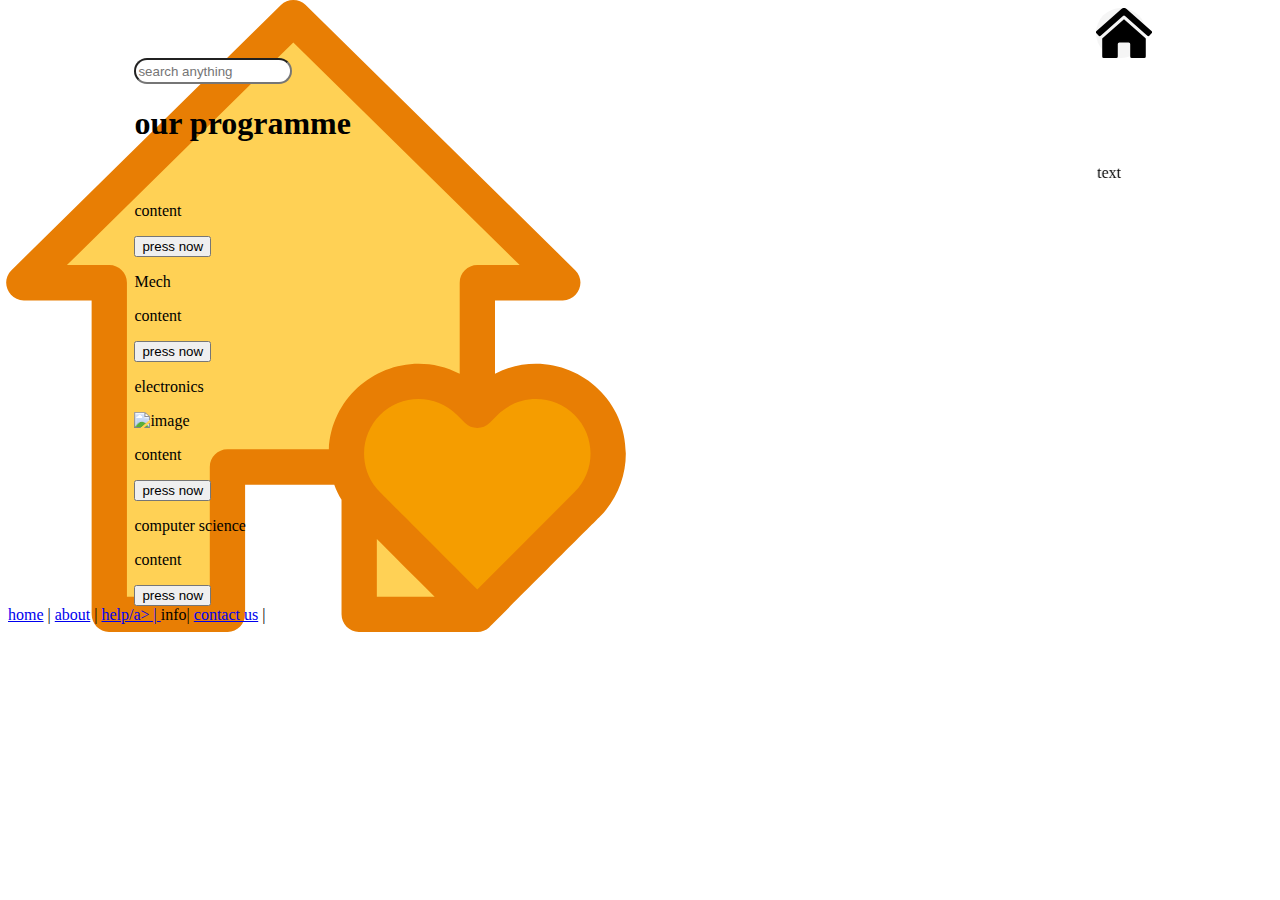
==== home.html @ 463bd4ae "commiting task 1" ====
<!DOCTYPE html>
<html lang="en">
<head>
    <meta charset="UTF-8">
    <meta http-equiv="X-UA-Compatible" content="IE=edge">
    <meta name="viewport" content="width=device-width, initial-scale=1.0">
    <title>Document</title>
    <link rel="stylesheet" href="style.css">
</head>
<body>
    <div class="maincontainer">
        <header>
            <div class="home">
                <img src="./icon.svg" alt="home icon">
            </div>
            <input type="text" id="search" class="search" placeholder="search anything">
        </header>
        <main>
            <h1>our programme</h1>
            <marquee behavior="" direction="">text</marquee>
            <div class="cardcontainer">
                <div class="card">
                    <div class="cardttitle">
                        <div class="cardbody">
                            <div class="cardinfo">
                                <p>content</p>
                                <button> press now</button>
                            </div>
                        </div>
                    
                    </div>
                </div>
                <div class="cardcontainer">
                    <div class="card">
                        <div class="cardttitle"><p>Mech</p>
                            <div class="cardbody">
                                <div class="cardinfo">
                                    <p>content</p>
                                    <button> press now</button>
                                </div>
                            </div>
                        
                        </div>
                    </div>
                    <div class="cardcontainer">
                        <div class="card">
                            <div class="cardttitle">
                                <p>electronics</p>
                            </div>
                                <div class="cardbody">
                                    <img src="image.src" alt="image" srcset="">
                                    <div class="cardinfo">
                                        <p>content</p>
                                        <button> press now</button>
                                    </div>
                                </div>
                            
                            
                        </div>
                        <div class="cardcontainer">
                            <div class="card">
                                <div class="cardttitle">
                                    <p>computer science</p>
                                    <div class="cardbody">
                                        <div class="cardinfo">
                                            <p>content</p>
                                            <button> press now</button>
                                        </div>
                                    </div>
                                
                                </div>
                            </div>
                
            </div>



        </main>
    </div>
    <footer>
    <div class="footer">
        <a href="#">home</a> |
        <a href="#">about</a> |
        <a href="#">help/a> |
        <a href="#"></a> info|
        <a href="#">contact us</a> |

    </div>    
    </footer>
</body>
</html>
---- style.css ----
.maincontainer{

    
    width: 80%;
    margin: auto auto;
}


body{
    background-image: url(./home.svg);
    background-repeat: no-repeat;
}

.header{
    display: flex;
    align-items: center;
}
.search{
    height: 20px;
    width: 150px;
    border-radius: 25px;
}
    


.img{
    width: 40px;
    height: 40px;

}
.home{
    width: 50px;
    height: 50px;
    background-color: whitesmoke;
    border-radius: 50%;
    display: flex;
    margin-left: auto;

}
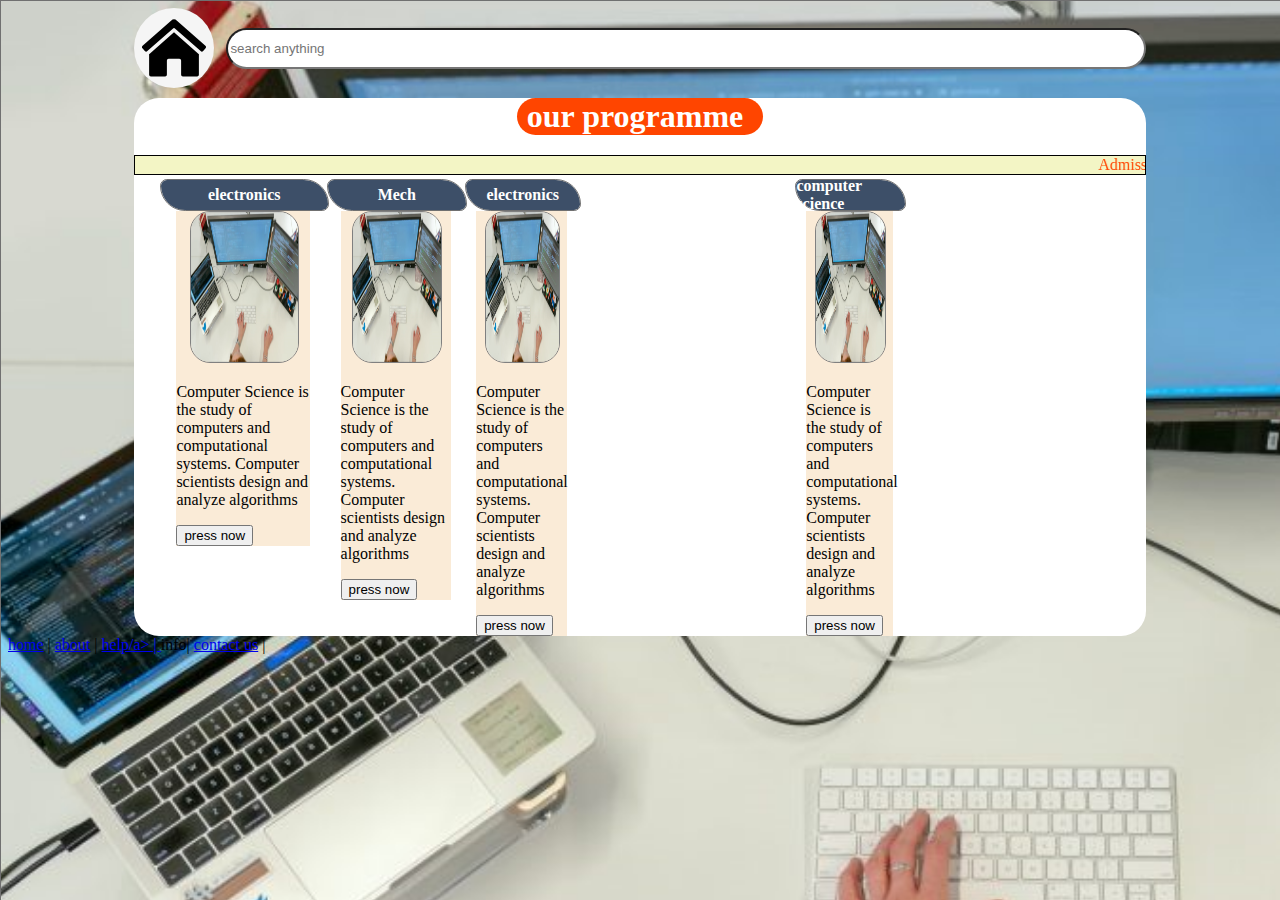
==== commit a45510f2: "task 1" ====
--- a/home.html
+++ b/home.html
@@ -11,65 +11,73 @@
     <div class="maincontainer">
         <header>
             <div class="home">
-                <img src="./icon.svg" alt="home icon">
+                <img src="./icon.svg" alt="home icon" height="80%" width="80%">
             </div>
-            <input type="text" id="search" class="search" placeholder="search anything">
+            <input type="text"  class="search" placeholder="search anything">
         </header>
         <main>
-            <h1>our programme</h1>
-            <marquee behavior="" direction="">text</marquee>
+            <div class="pgm">
+            <h1>our programme</h1></div>
+            <marquee behavior="" direction="">Admission started for the academic year 2021 please call on 1800-00-199</marquee>
             <div class="cardcontainer">
                 <div class="card">
-                    <div class="cardttitle">
-                        <div class="cardbody">
+                    <div class="cardttitle">electronics</div>
+                        <div class="cardbody"><div class="im">
+                            <img src="image (2).png" alt="image" class= "cardimage" srcset=""  height="100%" width="100%">
+                        </div>
                             <div class="cardinfo">
-                                <p>content</p>
+                                <p>Computer Science is the study of computers and computational systems. Computer scientists design and analyze algorithms</p>
                                 <button> press now</button>
                             </div>
                         </div>
                     
-                    </div>
+                    
                 </div>
                 <div class="cardcontainer">
                     <div class="card">
-                        <div class="cardttitle"><p>Mech</p>
-                            <div class="cardbody">
+                        <div class="cardttitle">Mech </div>
+                           <div class="cardbody"><div class="im">
+                            <img src="image (2).png" alt="image" class= "cardimage" srcset=""  height="100%" width="100%">
+                        </div>
                                 <div class="cardinfo">
-                                    <p>content</p>
+                                    <p>Computer Science is the study of computers and computational systems. Computer scientists design and analyze algorithms</p>
                                     <button> press now</button>
                                 </div>
                             </div>
                         
-                        </div>
+                       
                     </div>
                     <div class="cardcontainer">
                         <div class="card">
                             <div class="cardttitle">
-                                <p>electronics</p>
+                                electronics
                             </div>
-                                <div class="cardbody">
-                                    <img src="image.src" alt="image" srcset="">
+                            <div class="cardbody"><div class="im">
+                                <img src="image (2).png" alt="image" class= "cardimage" srcset=""  height="100%" width="100%">
+                            </div>
                                     <div class="cardinfo">
-                                        <p>content</p>
+                                        <p>Computer Science is the study of computers and computational systems. Computer scientists design and analyze algorithms</p>
                                         <button> press now</button>
                                     </div>
                                 </div>
-                            
-                            
+
                         </div>
                         <div class="cardcontainer">
                             <div class="card">
                                 <div class="cardttitle">
-                                    <p>computer science</p>
-                                    <div class="cardbody">
+                                    computer science</div>
+                                    <div class="cardbody"><div class="im">
+                                        <img src="image (2).png" alt="image" class= "cardimage" srcset=""  height="100%" width="100%">
+                                    </div>
                                         <div class="cardinfo">
-                                            <p>content</p>
+                                            <p>Computer Science is the study of computers and computational systems. Computer scientists design and analyze algorithms</p>
                                             <button> press now</button>
                                         </div>
-                                    </div>
+                             </div>    
+                            </div>
                                 
-                                </div>
-                            </div>
+                            
+                        </div>
                 
             </div>
 
--- a/style.css
+++ b/style.css
@@ -1,23 +1,23 @@
 .maincontainer{
-
-    
     width: 80%;
-    margin: auto auto;
+    margin-left: auto;
+    margin-right: auto;
 }
 
 
 body{
-    background-image: url(./home.svg);
+    background-image: url(./image\ \(2\).png);
     background-repeat: no-repeat;
 }
 
-.header{
+header{
     display: flex;
     align-items: center;
+    justify-content: space-between;
 }
 .search{
-    height: 20px;
-    width: 150px;
+    height: 35px;
+    width: calc(100% - 100px);
     border-radius: 25px;
 }
     
@@ -26,14 +26,88 @@
 .img{
     width: 40px;
     height: 40px;
+    
 
 }
 .home{
-    width: 50px;
-    height: 50px;
+    width: 80px;
+    height: 80px;
     background-color: whitesmoke;
     border-radius: 50%;
     display: flex;
+    align-items: center;
+    justify-content: center;
+}
+main{
+border-radius: 25px;
+width: 100%;
+background-color: white;
+}
+h1{
+    
+     font-weight: bold;
+     color: white;
+     margin: auto;
+     margin-top: 10px;
+}
+.pgm{
+
+    background-color: orangered;
+    padding-left: 10px;
+    padding-right: 20px;
+    width: fit-content;
+    height: fit-content;
     margin-left: auto;
+    margin-right: auto;
+    border-radius: 25px;
+    margin-top: 10px;
+}
+    marquee{
+        background-color:#F3F5C5;
+        border: solid black 1px;
+        margin-top: 20px;
+        color: orangered;
+    }
+    .cardcontainer{
+        display: flex;
+        justify-content: space-around;
+        width: 95%;
+        margin-left: auto;
+        margin-right: auto;
+    }
+    .card{
 
-}
+        width: 20%;
+        
+    }
+    .cardttitle{
+       
+        background: #3D4F68 0% 0% no-repeat padding-box;
+        border: 1px solid #707070;
+        border-radius: 42px 154px;
+        width: 100%;
+        height: 30px;
+        color:white; 
+        font-weight: bold;
+        align-items: center;
+        justify-content: center; 
+        display: flex;    
+    }
+    .cardbody{
+        background-color: antiquewhite;
+        width: 80%;
+        margin-left: auto;
+        margin-right: auto;
+    }
+
+    .cardimage{
+        border-radius: 20px;
+        height: 150px;
+        border: solid grey 1px;
+
+    }
+    .im{
+        margin-left: auto;
+        margin-right: auto;
+        width: 80%;
+    }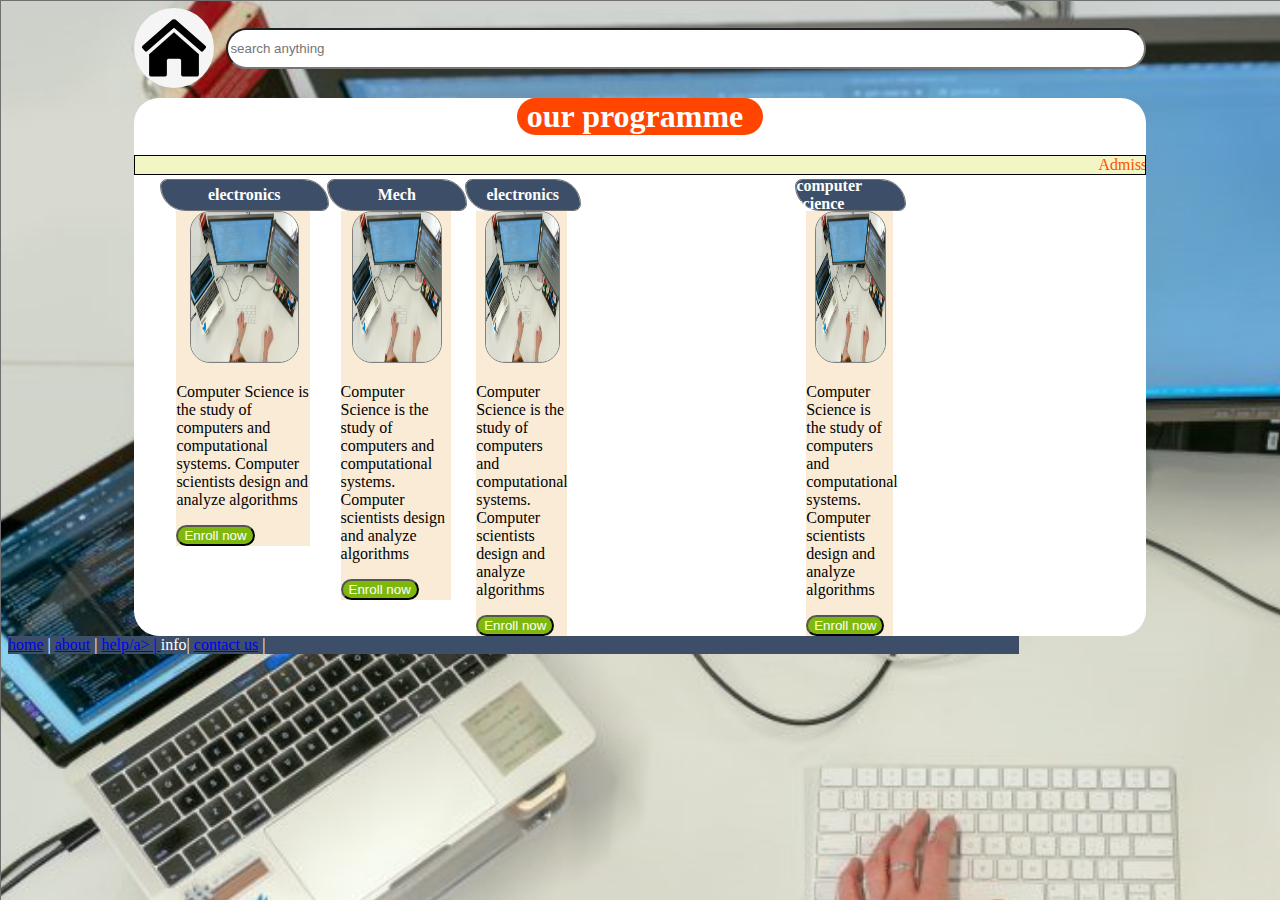
==== commit 04f637bd: "task1" ====
--- a/home.html
+++ b/home.html
@@ -27,7 +27,7 @@
                         </div>
                             <div class="cardinfo">
                                 <p>Computer Science is the study of computers and computational systems. Computer scientists design and analyze algorithms</p>
-                                <button> press now</button>
+                                <button> Enroll now</button>
                             </div>
                         </div>
                     
@@ -41,7 +41,7 @@
                         </div>
                                 <div class="cardinfo">
                                     <p>Computer Science is the study of computers and computational systems. Computer scientists design and analyze algorithms</p>
-                                    <button> press now</button>
+                                    <button> Enroll now</button>
                                 </div>
                             </div>
                         
@@ -57,7 +57,7 @@
                             </div>
                                     <div class="cardinfo">
                                         <p>Computer Science is the study of computers and computational systems. Computer scientists design and analyze algorithms</p>
-                                        <button> press now</button>
+                                        <button> Enroll now</button>
                                     </div>
                                 </div>
 
@@ -71,7 +71,7 @@
                                     </div>
                                         <div class="cardinfo">
                                             <p>Computer Science is the study of computers and computational systems. Computer scientists design and analyze algorithms</p>
-                                            <button> press now</button>
+                                            <button> Enroll now</button>
                                         </div>
                              </div>    
                             </div>
--- a/style.css
+++ b/style.css
@@ -110,4 +110,19 @@
         margin-left: auto;
         margin-right: auto;
         width: 80%;
-    }+    }
+    button{
+        background-color: #7FB80D;
+        color: white;
+        border-radius: 20px;
+         margin-left:auto;
+         margin-right: auto;
+    }
+    .footer{
+        background-color: #3D4F68;
+        color: white;
+        width: 80%;
+        border: #707070 1px;
+
+    }
+
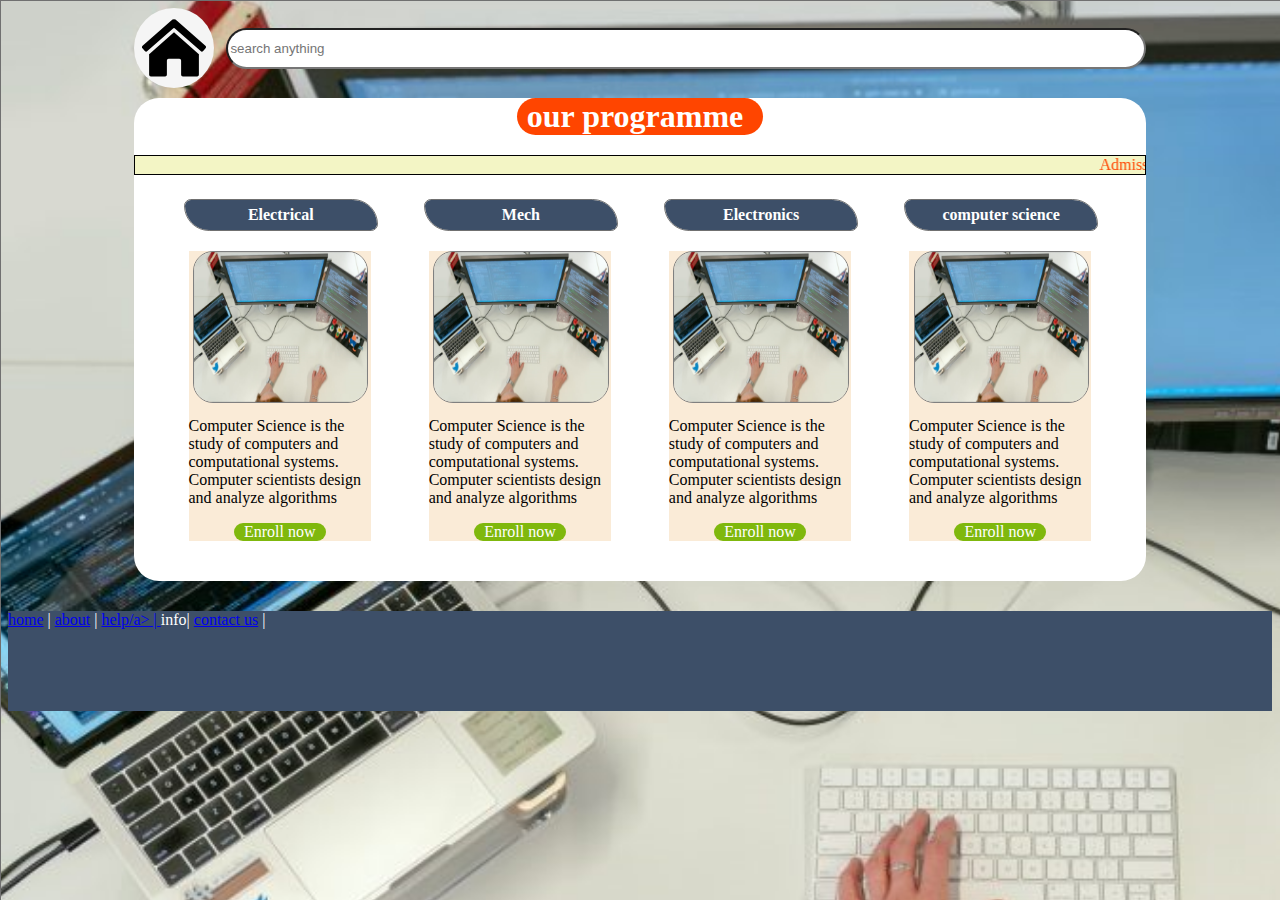
==== commit f83eb016: "errors checked" ====
--- a/home.html
+++ b/home.html
@@ -19,65 +19,88 @@
             <div class="pgm">
             <h1>our programme</h1></div>
             <marquee behavior="" direction="">Admission started for the academic year 2021 please call on 1800-00-199</marquee>
+            
+            
             <div class="cardcontainer">
+
                 <div class="card">
-                    <div class="cardttitle">electronics</div>
-                        <div class="cardbody"><div class="im">
-                            <img src="image (2).png" alt="image" class= "cardimage" srcset=""  height="100%" width="100%">
-                        </div>
+                    <div class="cardttitle">
+                        Electrical
+                    </div>
+                        <div class="cardbody">
+                            <div class="im">
+                                <img src="image (2).png" alt="image" class= "cardimage" srcset=""  height="100%" width="100%">
+                            </div>
                             <div class="cardinfo">
                                 <p>Computer Science is the study of computers and computational systems. Computer scientists design and analyze algorithms</p>
-                                <button> Enroll now</button>
                             </div>
+                            <div class="button"> Enroll now</div>
+                            
+                        </div>    
+                
+                    
+                
+                 </div>
+                 <div class="card">
+                    <div class="cardttitle">
+                        Mech
+                    </div>
+                        <div class="cardbody">
+                            <div class="im">
+                                <img src="image (2).png" alt="image" class= "cardimage" srcset=""  height="100%" width="100%">
+                            </div>
+                            <div class="cardinfo">
+                                <p>Computer Science is the study of computers and computational systems. Computer scientists design and analyze algorithms</p>
+                            </div>
+                            <div class="button"> Enroll now</div>
+                            
+                        </div>    
+                
+                    
+                
+                 </div>
+                    
+                
+                    
+                    <div class="card">
+                        <div class="cardttitle">
+                            Electronics
                         </div>
-                    
-                    
-                </div>
-                <div class="cardcontainer">
-                    <div class="card">
-                        <div class="cardttitle">Mech </div>
-                           <div class="cardbody"><div class="im">
-                            <img src="image (2).png" alt="image" class= "cardimage" srcset=""  height="100%" width="100%">
-                        </div>
+                            <div class="cardbody">
+                                <div class="im">
+                                    <img src="image (2).png" alt="image" class= "cardimage" srcset=""  height="100%" width="100%">
+                                </div>
                                 <div class="cardinfo">
                                     <p>Computer Science is the study of computers and computational systems. Computer scientists design and analyze algorithms</p>
-                                    <button> Enroll now</button>
                                 </div>
-                            </div>
+                                <div class="button"> Enroll now</div>
+                                
+                            </div>    
+                    
                         
-                       
-                    </div>
-                    <div class="cardcontainer">
-                        <div class="card">
-                            <div class="cardttitle">
-                                electronics
-                            </div>
-                            <div class="cardbody"><div class="im">
-                                <img src="image (2).png" alt="image" class= "cardimage" srcset=""  height="100%" width="100%">
-                            </div>
-                                    <div class="cardinfo">
-                                        <p>Computer Science is the study of computers and computational systems. Computer scientists design and analyze algorithms</p>
-                                        <button> Enroll now</button>
-                                    </div>
-                                </div>
-
-                        </div>
-                        <div class="cardcontainer">
+                    
+                     </div>
+                        
+                        
                             <div class="card">
                                 <div class="cardttitle">
-                                    computer science</div>
-                                    <div class="cardbody"><div class="im">
-                                        <img src="image (2).png" alt="image" class= "cardimage" srcset=""  height="100%" width="100%">
-                                    </div>
+                                    computer science
+                                </div>
+                                    <div class="cardbody">
+                                        <div class="im">
+                                            <img src="image (2).png" alt="image" class= "cardimage" srcset=""  height="100%" width="100%">
+                                        </div>
                                         <div class="cardinfo">
                                             <p>Computer Science is the study of computers and computational systems. Computer scientists design and analyze algorithms</p>
-                                            <button> Enroll now</button>
                                         </div>
-                             </div>    
-                            </div>
+                                        <div class="button"> Enroll now</div>
+                                        
+                                    </div>    
+                            
                                 
                             
-                        </div>
+                             </div>
+                </div>
                 
             </div>
 
--- a/style.css
+++ b/style.css
@@ -74,10 +74,12 @@
         width: 95%;
         margin-left: auto;
         margin-right: auto;
+        margin-bottom: 30px;
     }
     .card{
 
         width: 20%;
+        margin-bottom: 20px;
         
     }
     .cardttitle{
@@ -91,38 +93,44 @@
         font-weight: bold;
         align-items: center;
         justify-content: center; 
-        display: flex;    
+        display: flex; 
+        margin-top:20px;   
     }
     .cardbody{
         background-color: antiquewhite;
-        width: 80%;
+        width: 95%;
         margin-left: auto;
         margin-right: auto;
+        margin-top: 20px;
     }
 
     .cardimage{
         border-radius: 20px;
-        height: 150px;
         border: solid grey 1px;
 
     }
     .im{
         margin-left: auto;
         margin-right: auto;
-        width: 80%;
+        width: 95%;
+        margin-top: 10px;
+        height: 150px;
     }
-    button{
+    .button{
         background-color: #7FB80D;
         color: white;
         border-radius: 20px;
          margin-left:auto;
          margin-right: auto;
+         width: fit-content;
+         padding-left: 10px;
+         padding-right: 10px;
+         margin-bottom: 20px;
     }
     .footer{
         background-color: #3D4F68;
         color: white;
-        width: 80%;
-        border: #707070 1px;
-
+        width: 100%;
+       height:100px;
     }
 
